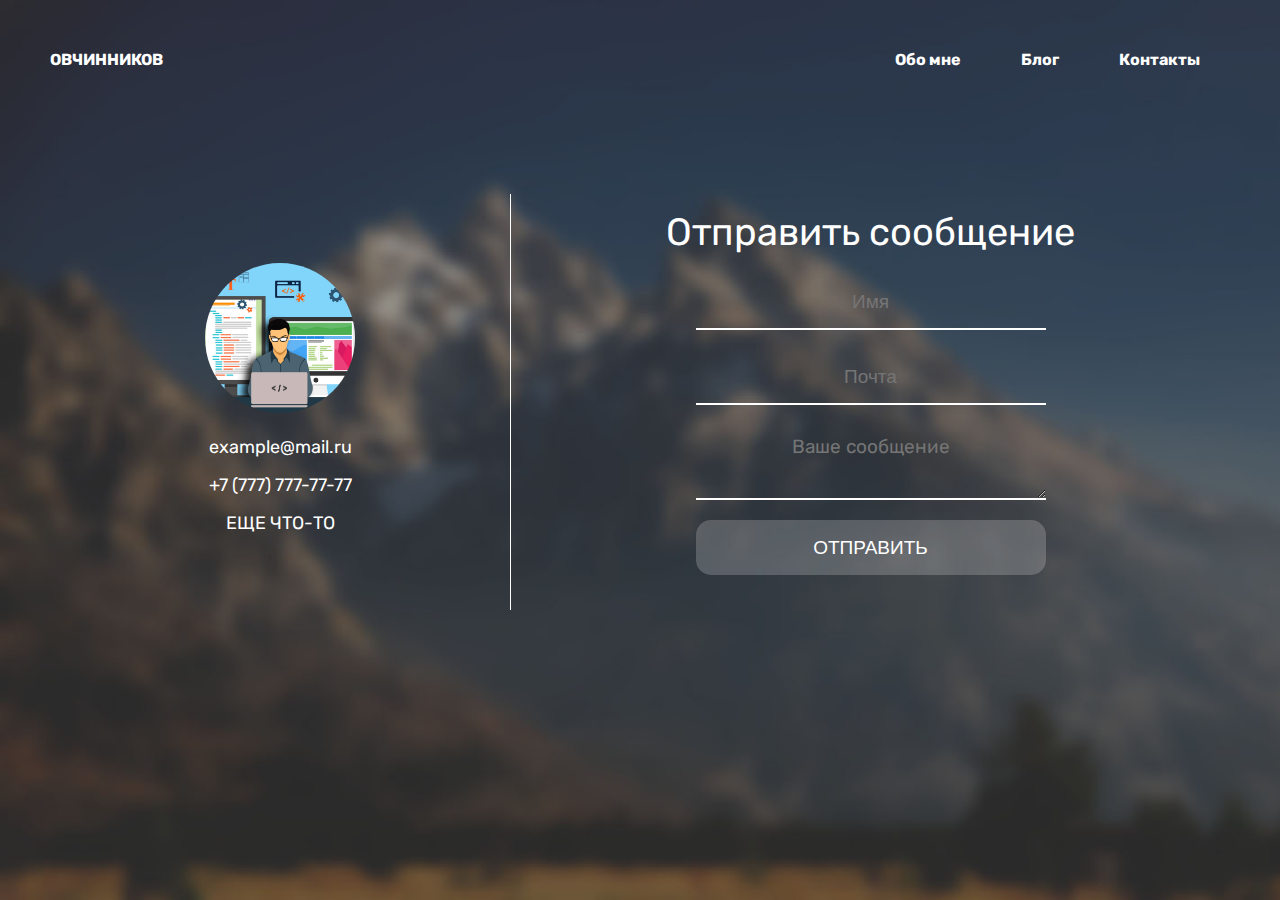
==== contact.html @ 955b15c7 "index.html (added blcok one) + bug fix" ====
<!DOCTYPE html>
<html lang="ru">

<head>
    <meta charset="UTF-8">
    <meta name="viewport" content="width=device-width, initial-scale=1.0">
    <title>Связаться</title>
    <link rel="stylesheet" href="./css/contact.css">
</head>

<body>
    <div id="wrapper">
        <header>
            <div id="content">
                <a href="index.html" class="logo">Овчинников</a>
                <ul>
                    <li><a href="index.html">Обо мне</a></li>
                    <li><a href="news.html">Блог</a></li>
                    <li><a href="contact.html">Контакты</a></li>
                </ul>

        </header>

        <div id="contact">
            <div id="content">
                <div class="info">
                    <div class="photo"></div>
                    <p>example@mail.ru</p>
                    <p>+7 (777) 777-77-77</p>
                    <p>ЕЩЕ ЧТО-ТО</p>
                </div>

                <form action="" method="POST">
                    <p> Отправить сообщение</p>
                    <input type="text" placeholder="Имя" required>
                    <input type="email" placeholder="Почта" required>
                    <textarea placeholder="Ваше сообщение" required></textarea>
                    <input type="submit" value="ОТПРАВИТЬ" required>
                </form>
            </div>
        </div>
    </div>
</body>

</html>
---- css/contact.css ----
@import url("https://fonts.googleapis.com/css?family=Rubik&display=swap");

*
{
    box-sizing: border-box;
    margin: 0;
    padding: 0;
}

html, body, #wrapper
{
    min-height: 100vh;
}

body
{
    font-family: "Rubik", sans-serif;

    min-width: 320px;
}

#content
{
    max-width: 1440px;
    margin: 0 auto;
    padding: 50px;
}

header #content
{
    display: flex;

    flex-flow: row nowrap;
    justify-content: space-between;
}

header #content .logo
{
    margin-bottom: 25px;

    text-transform: uppercase;
}

header #content a
{
    font-weight: bold;

    position: relative;

    text-decoration: none;

    color: #FFFFFF;;
}

header #content a:not(.logo)::after
{
    position: absolute;
    bottom: 0;
    left: 0;

    width: 100%;
    height: 2px;

    content: "";
    transition: 0.3s all;
    transform: scale(0);

    background-color: #FFFFFF;
}

header #content a:hover::after
{
    transform: scale(1);
}

header #content ul
{
    display: flex;

    list-style-type: none;

    flex-flow: row nowrap;
}

header #content ul li a
{
    margin: 0 15px;
    padding: 5px 15px;

    text-align: center;
}

#wrapper
{
    display: flex;

    background-image: url("../img/background_1.jpg");
    background-repeat: no-repeat;
    background-size: cover;

    flex-flow: column nowrap;
}

#contact #content
{
    display: flex;

    align-items: center;
    flex-flow: row nowrap;
    justify-content: center;
}

#contact #content, .info, #contact #content form
{
    flex-grow: 1;
}

.info, #contact #content form
{
    padding: 15px 35px;
}

#contact #content form
{
    display: flex;

    border-left: 1px solid #FFFFFF;

    align-items: center;
    flex-flow: column nowrap;
    justify-content: center;
}

#contact #content form input
{
    width: 350px;
    min-height: 55px;
    padding: 10px 15px;

    transition: 0.3s all;
    text-align: center;

    color: white;
    border: 0;
    border-bottom: 2px solid #FFFFFF;
    border-top-left-radius: 10px;
    border-top-right-radius: 10px;
    background-color: rgba(255,255,255,0.0);
}

#contact #content form input[type=submit]
{
    cursor: pointer;

    border: 0;
    border-radius: 15px;
    background-color: rgba(255,255,255,0.2);
}

#contact #content form input[type=submit]:hover
{
    transform: scale(1.05);
}

#contact #content form input:hover, #contact #content form textarea:hover
{
    background-color: rgba(255,255,255,0.2);
}

#contact #content form textarea
{
    font-family: "Rubik", sans-serif;

    width: 350px;
    min-height: 75px;
    max-height: 250px;
    margin: 0px 5px;
    padding: 10px 15px;

    resize: vertical;
    transition: 0.3s all;
    text-align: center;

    color: white;
    border: 0;
    border-bottom: 2px solid #FFFFFF;
    border-top-left-radius: 10px;
    border-top-right-radius: 10px;
    background-color: rgba(255,255,255,0.0);
}

#contact #content form p, #contact #content form input, #contact #content form textarea
{
    font-size: 19px;

    margin-bottom: 20px;

    color: white;
}

#contact #content form p
{
    font-size: 38px;

    text-align: center;
}

#contact #content .info
{
    display: flex;

    align-content: center;
    align-items: center;
    flex-flow: column nowrap;
}

#contact #content .info .photo
{
    width: 150px;
    height: 150px;
    margin-bottom: 15px;

    border-radius: 100%;
    background-image: url("../img/avatar.jpg");
    background-position: center;
    background-size: cover;
}

#contact #content .info p
{
    font-size: 18px;

    width: 100%;
    margin: 8px 0;

    text-align: center;

    color: #FFFFFF;
}

@media screen and (max-width: 700px)
{
    #content
    {
        padding: 45px 25px;
    }

    header #content p
    {
        margin-bottom: 25px;
    }

    header #content
    {
        align-items: center;
        flex-flow: column nowrap;
        justify-content: center;
    }

    header #content ul li
    {
        display: flex;

        align-self: center;
        flex-grow: 1;
        justify-content: center;
    }
    header #content ul li a
    {
        margin: unset;
    }

    #contact #content
    {
        flex-flow: column nowrap;
    }
    #contact #content form
    {
        margin-top: 25px;
        padding-top: 65px;

        border-top: 1px solid #FFFFFF;
        border-left: unset;
    }
}

@media screen and (max-width: 485px)
{
    #content
    {
        padding: 45px 0;
    }
    #contact #content form p, #contact #content form input, #contact #content form textarea
    {
        width: 100%;
    }
}
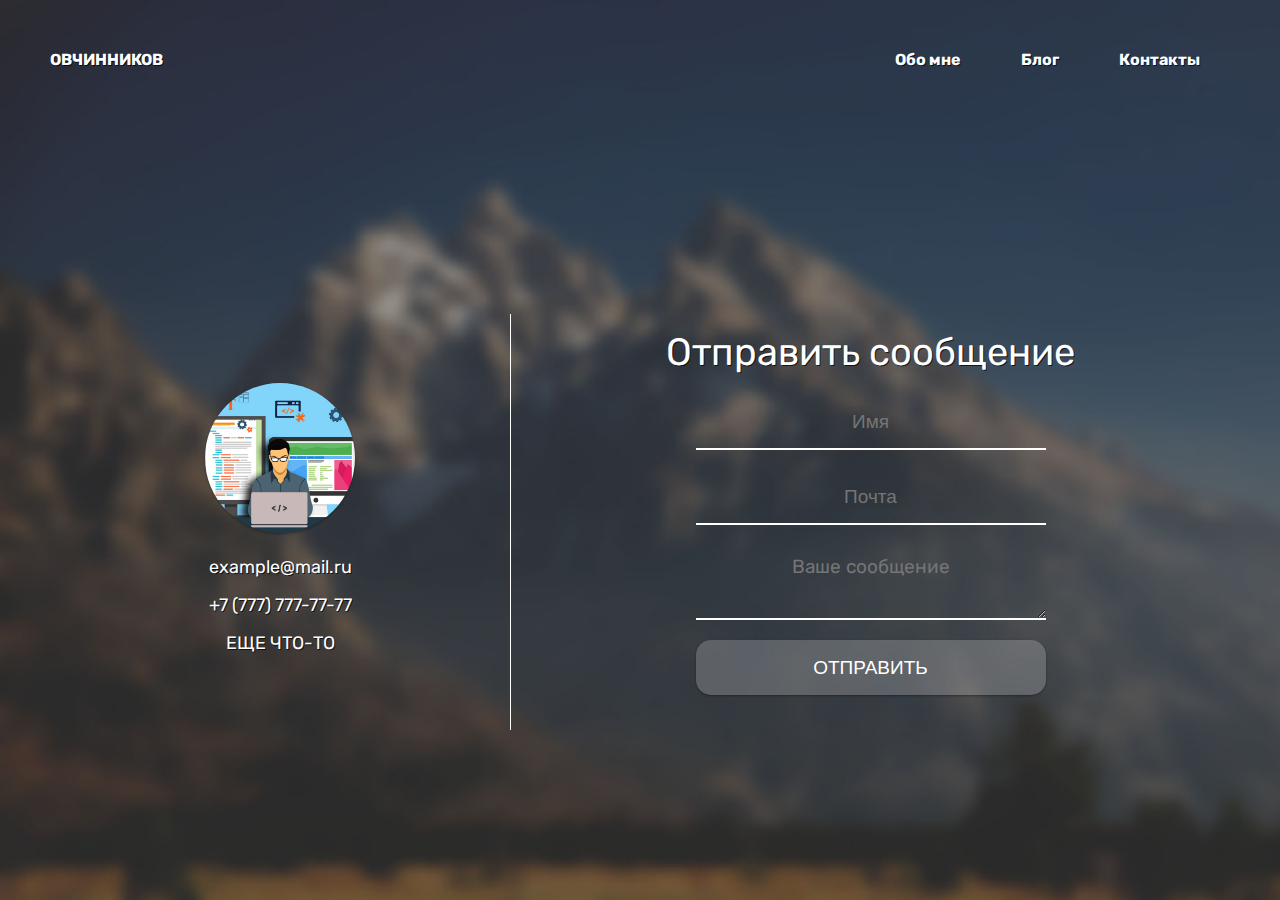
==== commit ca8fa9c8: "Almost done" ====
--- a/contact.html
+++ b/contact.html
@@ -12,10 +12,10 @@
     <div id="wrapper">
         <header>
             <div id="content">
-                <a href="index.html" class="logo">Овчинников</a>
+                <a href="index.php" class="logo">Овчинников</a>
                 <ul>
-                    <li><a href="index.html">Обо мне</a></li>
-                    <li><a href="news.html">Блог</a></li>
+                    <li><a href="index.php">Обо мне</a></li>
+                    <li><a href="news.php">Блог</a></li>
                     <li><a href="contact.html">Контакты</a></li>
                 </ul>
 
@@ -30,11 +30,11 @@
                     <p>ЕЩЕ ЧТО-ТО</p>
                 </div>
 
-                <form action="" method="POST">
+                <form action="./php/sendMessage.php" method="POST">
                     <p> Отправить сообщение</p>
-                    <input type="text" placeholder="Имя" required>
-                    <input type="email" placeholder="Почта" required>
-                    <textarea placeholder="Ваше сообщение" required></textarea>
+                    <input type="text" placeholder="Имя" name="sender_name" required>
+                    <input type="email" placeholder="Почта" name="sender_mail" required>
+                    <textarea placeholder="Ваше сообщение" name="sender_text" required></textarea>
                     <input type="submit" value="ОТПРАВИТЬ" required>
                 </form>
             </div>
--- a/css/contact.css
+++ b/css/contact.css
@@ -38,7 +38,13 @@
 {
     margin-bottom: 25px;
 
+    transition: 0.3s all;
     text-transform: uppercase;
+}
+
+header #content .logo:hover
+{
+    transform: scale(1.05);
 }
 
 header #content a
@@ -66,6 +72,7 @@
     transform: scale(0);
 
     background-color: #FFFFFF;
+    box-shadow: 1px 1px 0px rgba(0, 0, 0, 0.7);
 }
 
 header #content a:hover::after
@@ -88,6 +95,11 @@
     padding: 5px 15px;
 
     text-align: center;
+}
+
+header #content ul li a, header #content .logo, header #content .text h1, header #content .text p, #contact #content form, #contact #content .info p
+{
+    text-shadow: 1px 1px 0px rgba(0, 0, 0, 0.7);
 }
 
 #wrapper
@@ -99,6 +111,15 @@
     background-size: cover;
 
     flex-flow: column nowrap;
+}
+
+#contact
+{
+    display: flex;
+
+    align-items: center;
+    flex-grow: 1;
+    justify-content: center;
 }
 
 #contact #content
@@ -155,16 +176,20 @@
     border: 0;
     border-radius: 15px;
     background-color: rgba(255,255,255,0.2);
+    box-shadow: 0 1px 3px rgba(0,0,0,0.12), 0 1px 2px rgba(0,0,0,0.24);
 }
 
 #contact #content form input[type=submit]:hover
 {
     transform: scale(1.05);
+
+    box-shadow: 0 14px 28px rgba(0,0,0,0.25), 0 10px 10px rgba(0,0,0,0.22);
 }
 
 #contact #content form input:hover, #contact #content form textarea:hover
 {
     background-color: rgba(255,255,255,0.2);
+    box-shadow: 0 1px 3px rgba(0,0,0,0.12), 0 1px 2px rgba(0,0,0,0.24);
 }
 
 #contact #content form textarea
@@ -224,6 +249,7 @@
     background-image: url("../img/avatar.jpg");
     background-position: center;
     background-size: cover;
+    box-shadow: 0 1px 3px rgba(0,0,0,0.12), 0 1px 2px rgba(0,0,0,0.24);
 }
 
 #contact #content .info p
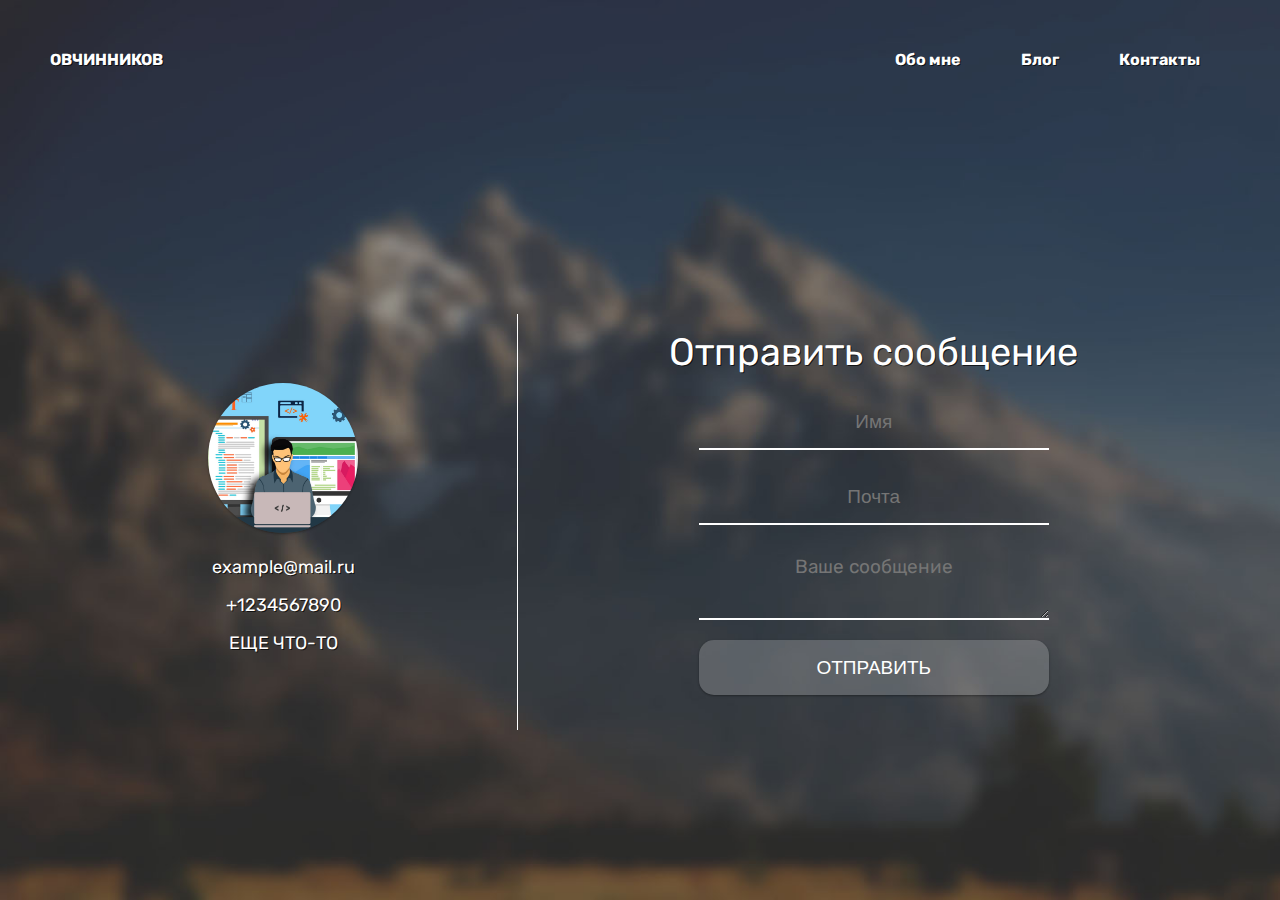
==== commit be323806: "change p > a / add hover" ====
--- a/contact.html
+++ b/contact.html
@@ -1,45 +1,45 @@
-<!DOCTYPE html>
-<html lang="ru">
-
-<head>
-    <meta charset="UTF-8">
-    <meta name="viewport" content="width=device-width, initial-scale=1.0">
-    <title>Связаться</title>
-    <link rel="stylesheet" href="./css/contact.css">
-</head>
-
-<body>
-    <div id="wrapper">
-        <header>
-            <div id="content">
-                <a href="index.php" class="logo">Овчинников</a>
-                <ul>
-                    <li><a href="index.php">Обо мне</a></li>
-                    <li><a href="news.php">Блог</a></li>
-                    <li><a href="contact.html">Контакты</a></li>
-                </ul>
-
-        </header>
-
-        <div id="contact">
-            <div id="content">
-                <div class="info">
-                    <div class="photo"></div>
-                    <p>example@mail.ru</p>
-                    <p>+7 (777) 777-77-77</p>
-                    <p>ЕЩЕ ЧТО-ТО</p>
-                </div>
-
-                <form action="./php/sendMessage.php" method="POST">
-                    <p> Отправить сообщение</p>
-                    <input type="text" placeholder="Имя" name="sender_name" required>
-                    <input type="email" placeholder="Почта" name="sender_mail" required>
-                    <textarea placeholder="Ваше сообщение" name="sender_text" required></textarea>
-                    <input type="submit" value="ОТПРАВИТЬ" required>
-                </form>
-            </div>
-        </div>
-    </div>
-</body>
-
+<!DOCTYPE html>
+<html lang="ru">
+
+<head>
+    <meta charset="UTF-8">
+    <meta name="viewport" content="width=device-width, initial-scale=1.0">
+    <title>Связаться</title>
+    <link rel="stylesheet" href="./css/contact.css">
+</head>
+
+<body>
+    <div id="wrapper">
+        <header>
+            <div class="content">
+                <a href="index.php" class="logo">Овчинников</a>
+                <ul>
+                    <li><a href="index.php">Обо мне</a></li>
+                    <li><a href="news.php">Блог</a></li>
+                    <li><a href="contact.html">Контакты</a></li>
+                </ul>
+            </div>
+        </header>
+
+        <div id="contact">
+            <div class="content">
+                <div class="info">
+                    <div class="photo"></div>
+                    <p> <a href="mailto:example@mail.ru">example@mail.ru</a> </p>
+                    <p> <a href="tel:+1234567890">+1234567890</a> </p>
+                    <p>ЕЩЕ ЧТО-ТО</p>
+                </div>
+
+                <form action="./php/sendMessage.php" method="POST">
+                    <p> Отправить сообщение</p>
+                    <input type="text" placeholder="Имя" name="sender_name" required>
+                    <input type="email" placeholder="Почта" name="sender_mail" required>
+                    <textarea placeholder="Ваше сообщение" name="sender_text" required></textarea>
+                    <input type="submit" value="ОТПРАВИТЬ">
+                </form>
+            </div>
+        </div>
+    </div>
+</body>
+
 </html>--- a/css/contact.css
+++ b/css/contact.css
@@ -1,323 +1,369 @@
-@import url("https://fonts.googleapis.com/css?family=Rubik&display=swap");
-
-*
-{
-    box-sizing: border-box;
-    margin: 0;
-    padding: 0;
-}
-
-html, body, #wrapper
-{
-    min-height: 100vh;
-}
-
-body
-{
-    font-family: "Rubik", sans-serif;
-
-    min-width: 320px;
-}
-
-#content
-{
-    max-width: 1440px;
-    margin: 0 auto;
-    padding: 50px;
-}
-
-header #content
-{
-    display: flex;
-
-    flex-flow: row nowrap;
-    justify-content: space-between;
-}
-
-header #content .logo
-{
-    margin-bottom: 25px;
-
-    transition: 0.3s all;
-    text-transform: uppercase;
-}
-
-header #content .logo:hover
-{
-    transform: scale(1.05);
-}
-
-header #content a
-{
-    font-weight: bold;
-
-    position: relative;
-
-    text-decoration: none;
-
-    color: #FFFFFF;;
-}
-
-header #content a:not(.logo)::after
-{
-    position: absolute;
-    bottom: 0;
-    left: 0;
-
-    width: 100%;
-    height: 2px;
-
-    content: "";
-    transition: 0.3s all;
-    transform: scale(0);
-
-    background-color: #FFFFFF;
-    box-shadow: 1px 1px 0px rgba(0, 0, 0, 0.7);
-}
-
-header #content a:hover::after
-{
-    transform: scale(1);
-}
-
-header #content ul
-{
-    display: flex;
-
-    list-style-type: none;
-
-    flex-flow: row nowrap;
-}
-
-header #content ul li a
-{
-    margin: 0 15px;
-    padding: 5px 15px;
-
-    text-align: center;
-}
-
-header #content ul li a, header #content .logo, header #content .text h1, header #content .text p, #contact #content form, #contact #content .info p
-{
-    text-shadow: 1px 1px 0px rgba(0, 0, 0, 0.7);
-}
-
-#wrapper
-{
-    display: flex;
-
-    background-image: url("../img/background_1.jpg");
-    background-repeat: no-repeat;
-    background-size: cover;
-
-    flex-flow: column nowrap;
-}
-
-#contact
-{
-    display: flex;
-
-    align-items: center;
-    flex-grow: 1;
-    justify-content: center;
-}
-
-#contact #content
-{
-    display: flex;
-
-    align-items: center;
-    flex-flow: row nowrap;
-    justify-content: center;
-}
-
-#contact #content, .info, #contact #content form
-{
-    flex-grow: 1;
-}
-
-.info, #contact #content form
-{
-    padding: 15px 35px;
-}
-
-#contact #content form
-{
-    display: flex;
-
-    border-left: 1px solid #FFFFFF;
-
-    align-items: center;
-    flex-flow: column nowrap;
-    justify-content: center;
-}
-
-#contact #content form input
-{
-    width: 350px;
-    min-height: 55px;
-    padding: 10px 15px;
-
-    transition: 0.3s all;
-    text-align: center;
-
-    color: white;
-    border: 0;
-    border-bottom: 2px solid #FFFFFF;
-    border-top-left-radius: 10px;
-    border-top-right-radius: 10px;
-    background-color: rgba(255,255,255,0.0);
-}
-
-#contact #content form input[type=submit]
-{
-    cursor: pointer;
-
-    border: 0;
-    border-radius: 15px;
-    background-color: rgba(255,255,255,0.2);
-    box-shadow: 0 1px 3px rgba(0,0,0,0.12), 0 1px 2px rgba(0,0,0,0.24);
-}
-
-#contact #content form input[type=submit]:hover
-{
-    transform: scale(1.05);
-
-    box-shadow: 0 14px 28px rgba(0,0,0,0.25), 0 10px 10px rgba(0,0,0,0.22);
-}
-
-#contact #content form input:hover, #contact #content form textarea:hover
-{
-    background-color: rgba(255,255,255,0.2);
-    box-shadow: 0 1px 3px rgba(0,0,0,0.12), 0 1px 2px rgba(0,0,0,0.24);
-}
-
-#contact #content form textarea
-{
-    font-family: "Rubik", sans-serif;
-
-    width: 350px;
-    min-height: 75px;
-    max-height: 250px;
-    margin: 0px 5px;
-    padding: 10px 15px;
-
-    resize: vertical;
-    transition: 0.3s all;
-    text-align: center;
-
-    color: white;
-    border: 0;
-    border-bottom: 2px solid #FFFFFF;
-    border-top-left-radius: 10px;
-    border-top-right-radius: 10px;
-    background-color: rgba(255,255,255,0.0);
-}
-
-#contact #content form p, #contact #content form input, #contact #content form textarea
-{
-    font-size: 19px;
-
-    margin-bottom: 20px;
-
-    color: white;
-}
-
-#contact #content form p
-{
-    font-size: 38px;
-
-    text-align: center;
-}
-
-#contact #content .info
-{
-    display: flex;
-
-    align-content: center;
-    align-items: center;
-    flex-flow: column nowrap;
-}
-
-#contact #content .info .photo
-{
-    width: 150px;
-    height: 150px;
-    margin-bottom: 15px;
-
-    border-radius: 100%;
-    background-image: url("../img/avatar.jpg");
-    background-position: center;
-    background-size: cover;
-    box-shadow: 0 1px 3px rgba(0,0,0,0.12), 0 1px 2px rgba(0,0,0,0.24);
-}
-
-#contact #content .info p
-{
-    font-size: 18px;
-
-    width: 100%;
-    margin: 8px 0;
-
-    text-align: center;
-
-    color: #FFFFFF;
-}
-
-@media screen and (max-width: 700px)
-{
-    #content
-    {
-        padding: 45px 25px;
-    }
-
-    header #content p
-    {
-        margin-bottom: 25px;
-    }
-
-    header #content
-    {
-        align-items: center;
-        flex-flow: column nowrap;
-        justify-content: center;
-    }
-
-    header #content ul li
-    {
-        display: flex;
-
-        align-self: center;
-        flex-grow: 1;
-        justify-content: center;
-    }
-    header #content ul li a
-    {
-        margin: unset;
-    }
-
-    #contact #content
-    {
-        flex-flow: column nowrap;
-    }
-    #contact #content form
-    {
-        margin-top: 25px;
-        padding-top: 65px;
-
-        border-top: 1px solid #FFFFFF;
-        border-left: unset;
-    }
-}
-
-@media screen and (max-width: 485px)
-{
-    #content
-    {
-        padding: 45px 0;
-    }
-    #contact #content form p, #contact #content form input, #contact #content form textarea
-    {
-        width: 100%;
-    }
-}
+@import url("https://fonts.googleapis.com/css?family=Rubik&display=swap");
+
+*
+{
+    box-sizing: border-box;
+    margin: 0;
+    padding: 0;
+}
+
+a
+{
+    text-decoration: none;
+}
+
+html, body, #wrapper
+{
+    min-height: 100vh;
+}
+
+body
+{
+    font-family: "Rubik", sans-serif;
+
+    min-width: 320px;
+}
+
+.content
+{
+    max-width: 1440px;
+    margin: 0 auto;
+    padding: 50px;
+}
+
+header .content
+{
+    display: flex;
+
+    flex-flow: row nowrap;
+    justify-content: space-between;
+}
+
+header .content .logo
+{
+    margin-bottom: 25px;
+
+    transition: 0.3s all;
+    text-transform: uppercase;
+}
+
+header .content .logo:hover
+{
+    transform: scale(1.05);
+}
+
+header .content a
+{
+    font-weight: bold;
+
+    position: relative;
+
+    text-decoration: none;
+
+    color: #FFFFFF;;
+}
+
+header .content a:not(.logo)::after
+{
+    position: absolute;
+    bottom: 0;
+    left: 0;
+
+    width: 100%;
+    height: 2px;
+
+    content: "";
+    transition: 0.3s all;
+    transform: scale(0);
+
+    background-color: #FFFFFF;
+    box-shadow: 1px 1px 0 rgba(0, 0, 0, 0.7);
+}
+
+header .content a:hover::after
+{
+    transform: scale(1);
+}
+
+header .content ul
+{
+    display: flex;
+
+    list-style-type: none;
+
+    flex-flow: row nowrap;
+}
+
+header .content ul li a
+{
+    margin: 0 15px;
+    padding: 5px 15px;
+
+    text-align: center;
+}
+
+header .content ul li a, header .content .logo, header .content .text h1, header .content .text p, #contact .content form, #contact .content .info p
+{
+    text-shadow: 1px 1px 0 rgba(0, 0, 0, 0.7);
+}
+
+#wrapper
+{
+    display: flex;
+
+    background-image: url("../img/background_1.jpg");
+    background-repeat: no-repeat;
+    background-size: cover;
+
+    flex-flow: column nowrap;
+}
+
+#contact
+{
+    display: flex;
+
+    align-items: center;
+    flex-grow: 1;
+    justify-content: center;
+}
+
+#contact .content
+{
+    display: flex;
+
+    align-items: center;
+    flex-flow: row nowrap;
+    justify-content: center;
+}
+
+#contact .content, .info, #contact .content form
+{
+    flex-grow: 1;
+}
+
+.info, #contact .content form
+{
+    padding: 15px 35px;
+}
+
+#contact .content form
+{
+    display: flex;
+
+    border-left: 1px solid #FFFFFF;
+
+    align-items: center;
+    flex-flow: column nowrap;
+    justify-content: center;
+}
+
+#contact .content form input
+{
+    width: 350px;
+    min-height: 55px;
+    padding: 10px 15px;
+
+    transition: 0.3s all;
+    text-align: center;
+
+    color: white;
+    border: 0;
+    border-bottom: 2px solid #FFFFFF;
+    border-top-left-radius: 10px;
+    border-top-right-radius: 10px;
+    background-color: rgba(255,255,255,0.0);
+}
+
+#contact .content form input[type=submit]
+{
+    cursor: pointer;
+
+    border: 0;
+    border-radius: 15px;
+    background-color: rgba(255,255,255,0.2);
+    box-shadow: 0 1px 3px rgba(0,0,0,0.12), 0 1px 2px rgba(0,0,0,0.24);
+}
+
+#contact .content form input[type=submit]:hover, #contact .content form input[type=submit]:focus
+{
+    transform: scale(1.05);
+
+    box-shadow: 0 14px 28px rgba(0,0,0,0.25), 0 10px 10px rgba(0,0,0,0.22);
+}
+
+#contact .content form input:hover, #contact .content form textarea:hover, #contact .content form input:focus, #contact .content form textarea:focus
+{
+    background-color: rgba(255,255,255,0.2);
+    box-shadow: 0 1px 3px rgba(0,0,0,0.12), 0 1px 2px rgba(0,0,0,0.24);
+}
+
+#contact .content form textarea
+{
+    font-family: "Rubik", sans-serif;
+
+    width: 350px;
+    min-height: 75px;
+    max-height: 250px;
+    margin: 0 5px;
+    padding: 10px 15px;
+
+    resize: vertical;
+    transition: 0.3s all;
+    text-align: center;
+
+    color: white;
+    border: 0;
+    border-bottom: 2px solid #FFFFFF;
+    border-top-left-radius: 10px;
+    border-top-right-radius: 10px;
+    background-color: rgba(255,255,255,0.0);
+}
+
+#contact .content form p, #contact .content form input, #contact .content form textarea
+{
+    font-size: 19px;
+
+    margin-bottom: 20px;
+
+    color: white;
+}
+
+#contact .content form p
+{
+    font-size: 38px;
+
+    text-align: center;
+}
+
+#contact .content .info
+{
+    display: flex;
+
+    align-content: center;
+    align-items: center;
+    flex-flow: column nowrap;
+}
+
+#contact .content .info .photo
+{
+    width: 150px;
+    height: 150px;
+    margin-bottom: 15px;
+
+    border-radius: 100%;
+    background-image: url("../img/avatar.jpg");
+    background-position: center;
+    background-size: cover;
+    box-shadow: 0 1px 3px rgba(0,0,0,0.12), 0 1px 2px rgba(0,0,0,0.24);
+}
+
+#contact .content .info p
+{
+    font-size: 18px;
+
+    width: 100%;
+    margin: 8px 0;
+
+    text-align: center;
+
+    color: #FFFFFF;
+}
+
+#contact .content .info p a
+{
+    position: relative;
+
+    padding: 0 10px;
+
+    color: #FFFFFF;
+}
+
+#contact .content .info p a::after, #contact .content .info p a::before
+{
+    position: absolute;
+    top: 0;
+
+    width: 2px;
+    height: 100%;
+
+    content: "";
+    transition: 0.3s all;
+    transform: scale(0);
+
+    background-color: #FFFFFF;
+}
+
+#contact .content .info p a::after
+{
+    right: 0;
+}
+
+#contact .content .info p a::before
+{
+    left: 0;
+
+    margin-right: 5px;
+}
+
+#contact .content .info p a:hover::after, #contact .content .info p a:hover::before
+{
+    transform: scale(1);
+}
+
+@media screen and (max-width: 700px)
+{
+    .content
+    {
+        padding: 45px 25px;
+    }
+
+    header .content p
+    {
+        margin-bottom: 25px;
+    }
+
+    header .content
+    {
+        align-items: center;
+        flex-flow: column nowrap;
+        justify-content: center;
+    }
+
+    header .content ul li
+    {
+        display: flex;
+
+        align-self: center;
+        flex-grow: 1;
+        justify-content: center;
+    }
+    header .content ul li a
+    {
+        margin: unset;
+    }
+
+    #contact .content
+    {
+        flex-flow: column nowrap;
+    }
+    #contact .content form
+    {
+        margin-top: 25px;
+        padding-top: 65px;
+
+        border-top: 1px solid #FFFFFF;
+        border-left: unset;
+    }
+}
+
+@media screen and (max-width: 485px)
+{
+    .content
+    {
+        padding: 45px 0;
+    }
+    #contact .content form p, #contact .content form input, #contact .content form textarea
+    {
+        width: 100%;
+    }
+}
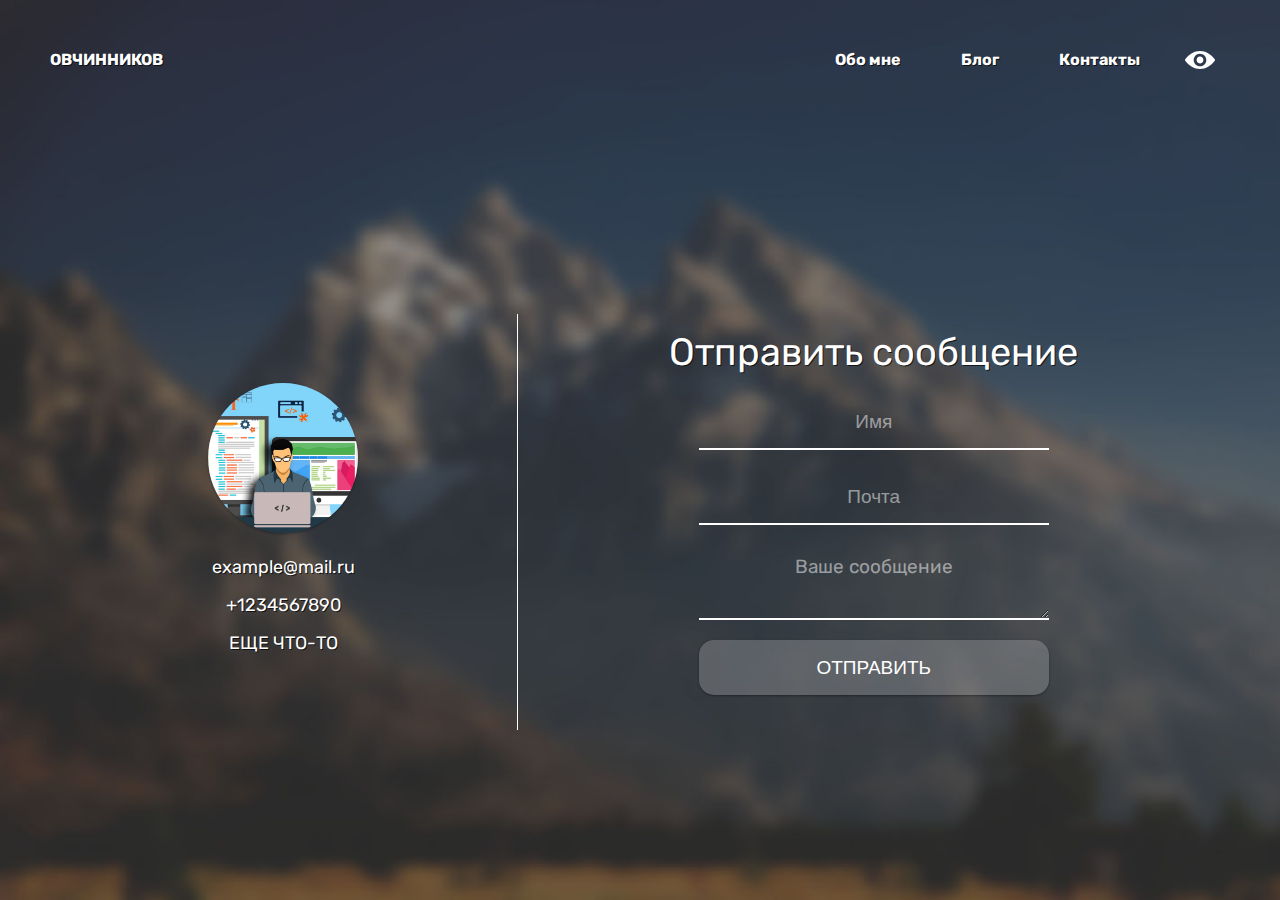
==== commit bab914b6: "Added 👁" ====
--- a/contact.html
+++ b/contact.html
@@ -6,6 +6,7 @@
     <meta name="viewport" content="width=device-width, initial-scale=1.0">
     <title>Связаться</title>
     <link rel="stylesheet" href="./css/contact.css">
+    <script src="./js/script.js" defer></script>
 </head>
 
 <body>
@@ -17,6 +18,7 @@
                     <li><a href="index.php">Обо мне</a></li>
                     <li><a href="news.php">Блог</a></li>
                     <li><a href="contact.html">Контакты</a></li>
+                    <li><a class="eyes"></a></li>
                 </ul>
             </div>
         </header>
--- a/css/contact.css
+++ b/css/contact.css
@@ -80,7 +80,7 @@
     box-shadow: 1px 1px 0 rgba(0, 0, 0, 0.7);
 }
 
-header .content a:hover::after
+header .content a:not(.eyes):hover::after
 {
     transform: scale(1);
 }
@@ -88,7 +88,7 @@
 header .content ul
 {
     display: flex;
-
+    justify-content: center;
     list-style-type: none;
 
     flex-flow: row nowrap;
@@ -310,6 +310,11 @@
     transform: scale(1);
 }
 
+#contact .content form input::placeholder, #contact .content form textarea::placeholder
+{
+    color: rgb(255, 255, 255, 0.5);
+}
+
 @media screen and (max-width: 700px)
 {
     .content
@@ -367,3 +372,33 @@
         width: 100%;
     }
 }
+
+.eyes
+{
+    cursor: pointer;
+    background-image: url("./../img/eye.svg");
+    filter: invert(1);
+    background-repeat: no-repeat;
+    background-size: cover;
+}
+
+header .content ul li:last-child
+{
+    display: unset;
+}
+
+@media screen and (max-width: 430px)
+{
+    header .content ul
+    {
+        flex-flow: row wrap;
+    }
+    header .content ul li:last-child
+    {
+         margin: 15px;
+    }
+    header .content ul li:last-child
+    {
+        flex-grow: 0;
+    }
+}